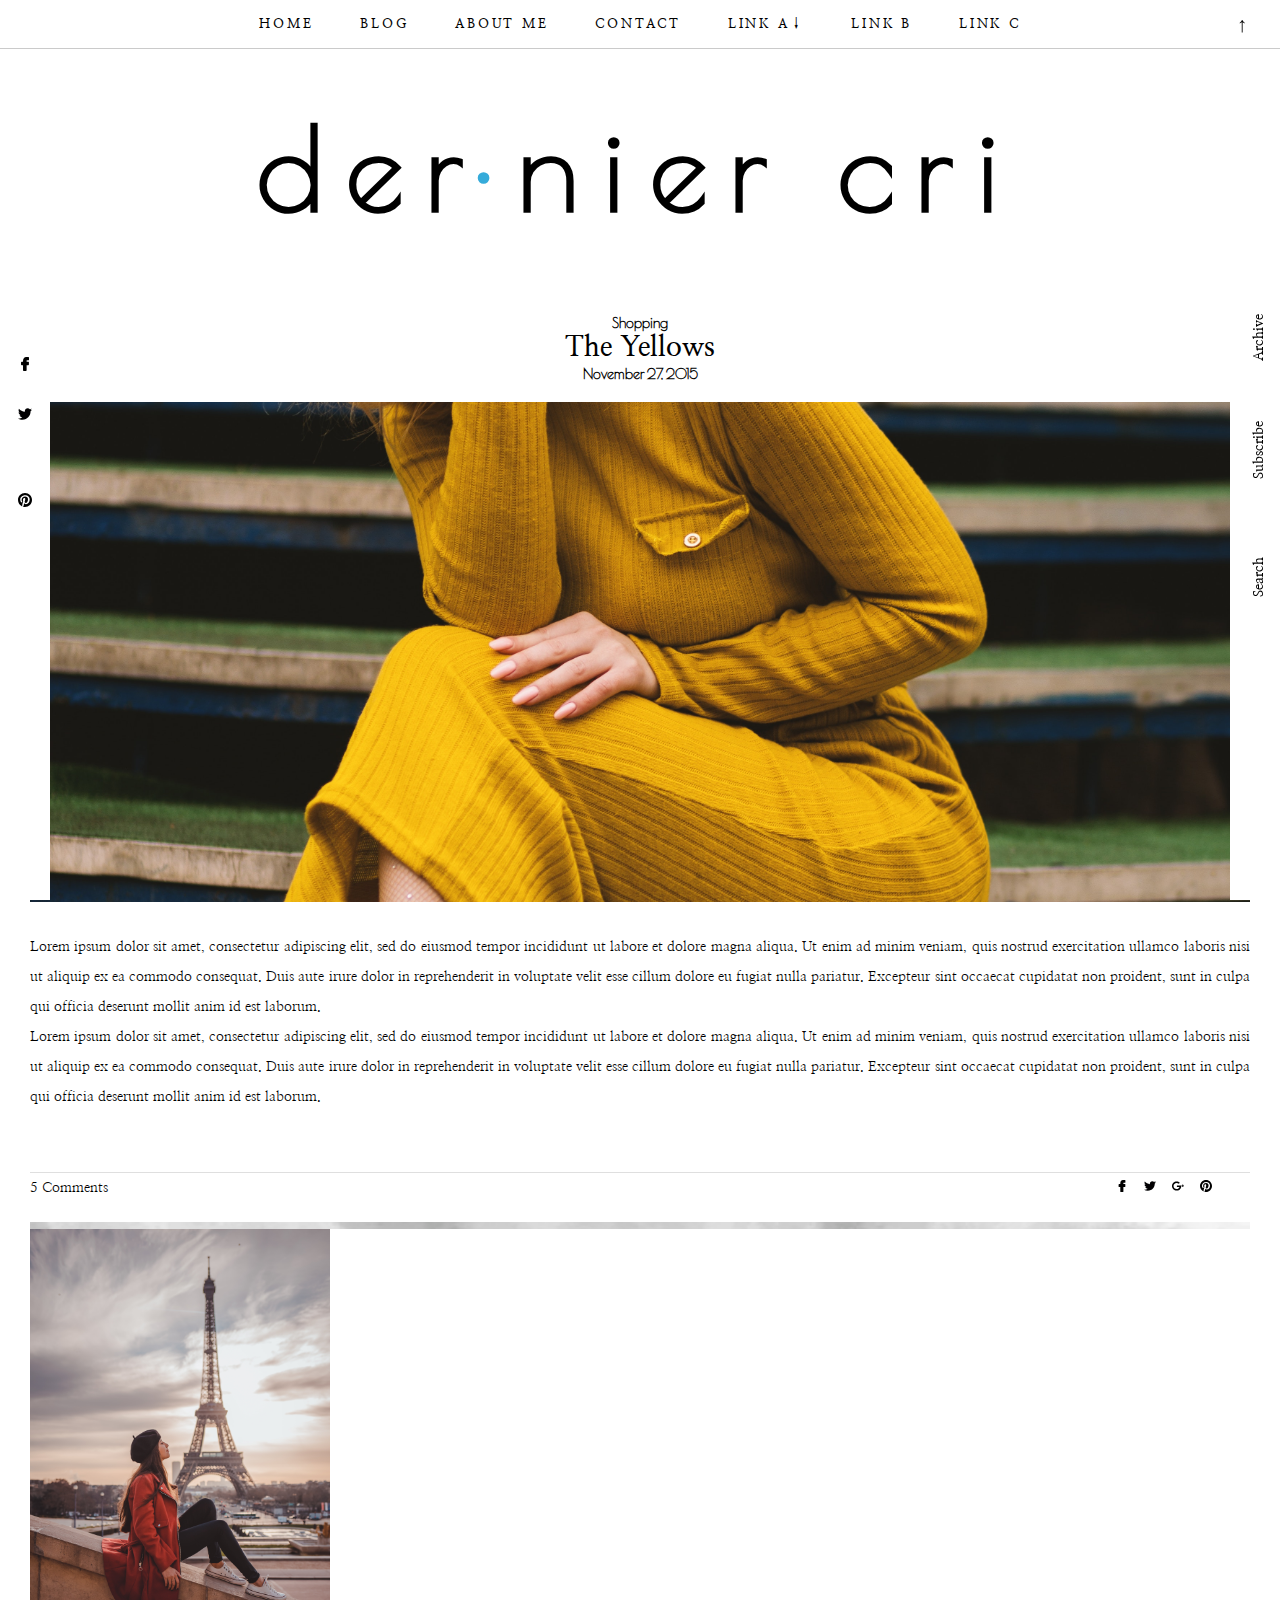
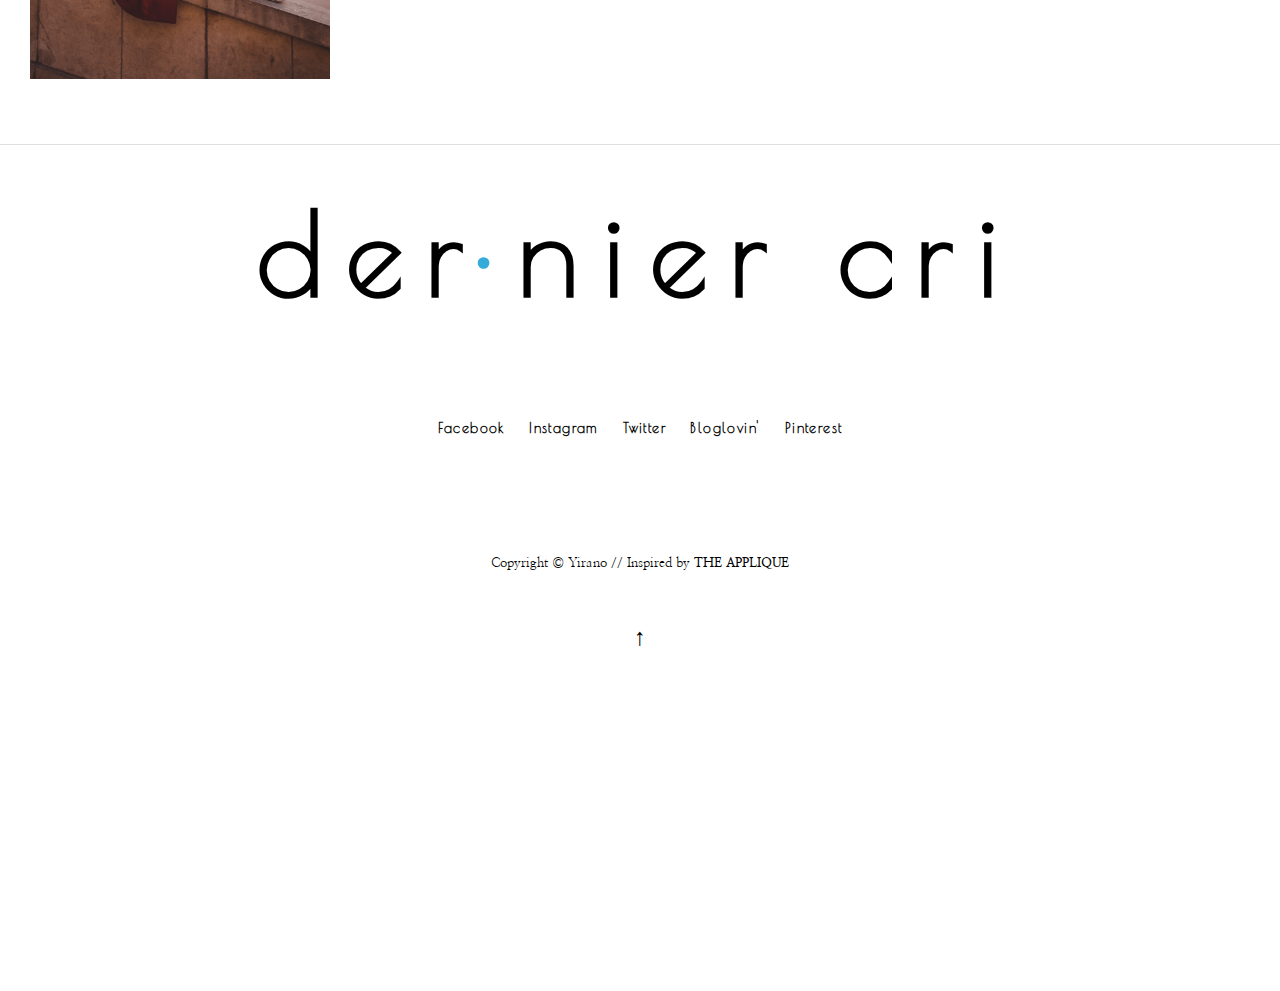
==== pages/blog.html @ 06269ecc "redo blog.html stylesheet with mobile first in mind" ====
<!DOCTYPE html>
<html lang="en">

<head>
    <meta charset="UTF-8">
    <meta name="viewport" content="width=device-width, initial-scale=1.0">
    <meta http-equiv="X-UA-Compatible" content="ie=edge">
    <title>der·nier cri</title>

    <link href="https://fonts.googleapis.com/css?family=Nanum+Myeongjo:400,700|Poiret+One" rel="stylesheet">
    <link rel="icon" type="image/svg" href="../imgs/diamond.png" />
    <link rel="stylesheet" href="../style.css">
</head>

<body>

    <nav>
        <h2 id="scrollTitle" class="scrollTitle scrollUp">der<span>&middot;</span>nier cri</h2>
        <h2 id="scrollArrowHeader"><a href="#header">&uarr;</a></h2>
        <ul>
            <li><a href="#">Home</a></li>
            <li><a href="#">Blog</a></li>
            <li><a href="#">About Me</a></li>
            <li><a href="#">Contact</a></li>
            <li><a href="#" class="subA">Link A<span>&darr;</span></a>
                <ul>
                    <li><a href="#">SUBLINK A</a></li>
                    <li><a href="#">SUBLINK B</a></li>
                    <li><a href="#">SUBLINK C</a></li>
                    <li><a href="#">SUBLINK D<span class="rotateArrow">&#10141;</span></a>
                        <ul>
                            <li><a href="#">SUBLINK E</a></li>
                            <li><a href="#">SUBLINK F</a></li>
                            <li><a href="#">SUBLINK G</a></li>
                        </ul>
                    </li>
                </ul>
            </li>
            <li><a href="#">Link B</a></li>
            <li><a href="#">Link C</a></li>
        </ul>

    </nav>

    <div class="collMenu">
        <input id="menuCheck" type="checkbox">
        <div class="collMenuBar">
            <label for="menuCheck">MENU
            </label>
        </div>
        <ul class="menuBox">
            <li><a href="#">Home</a></li>
            <li><a href="#">Blog</a></li>
            <li><a href="#">About Me</a></li>
            <li><a href="#">Contact</a></li>
        </ul>
    </div>


    <header id="header">
        <h1>der<span>&middot;</span>nier cri</h1>
    </header>

    <div class="blogContainer">


        <div class="blogPostDesc">
            <div class="keyword">Shopping</div>
            <div class="blogTitle">
                <h1>The Yellows</h1>
            </div>
            <div class="blogDate">November 27, 2015</div>
        </div>
        <div class="singleBlog">

            <div class="blogImg">
                <img src="../imgs/blog1.jpg" />
            </div>

            <div class="blogPost">

                <p>Lorem ipsum dolor sit amet, consectetur adipiscing elit, sed do eiusmod
                    tempor incididunt ut labore et dolore magna aliqua. Ut enim ad minim veniam, quis nostrud
                    exercitation ullamco laboris nisi ut aliquip ex ea commodo consequat. Duis aute irure dolor in
                    reprehenderit in voluptate velit esse cillum dolore eu fugiat nulla pariatur. Excepteur sint
                    occaecat cupidatat non proident, sunt in culpa qui officia deserunt mollit anim id est laborum.</p>

                <p>Lorem ipsum dolor sit amet, consectetur adipiscing elit, sed do eiusmod
                    tempor incididunt ut labore et dolore magna aliqua. Ut enim ad minim veniam, quis nostrud
                    exercitation ullamco laboris nisi ut aliquip ex ea commodo consequat. Duis aute irure dolor in
                    reprehenderit in voluptate velit esse cillum dolore eu fugiat nulla pariatur. Excepteur sint
                    occaecat cupidatat non proident, sunt in culpa qui officia deserunt mollit anim id est laborum.</p>
                </div>
                
                
                <div class="blogFooter">
                    <div class="comments">5 Comments</div>
                    <div class="blogSocialIcons">
                        <ul>
                            <li><img src="../imgs/facebook.svg"></li>
                            <li><img src="../imgs/twitter.svg"></li>
                            <li><img src="../imgs/google.svg"></li>
                            <li><img src="../imgs/pinterest.svg"></li>
                            
                        </ul>
                    </div>
                </div>
                
                <div class="borderPattern"></div>
            </div>
                
            <div class="blogSidebar">
                <img src="../imgs/contactImg3.jpg" style="width: 300px" />
            </div>


            <div class="bars leftBar leftBarHide">
                <ul>
                    <li><a href="#"><img src="../imgs/facebook.svg" alt=""></a></li>
                    <li><a href="#"><img src="../imgs/twitter.svg" alt=""></a></li>
                    <li><a href="#"><img src="../imgs/instagram.svg" alt=""></a></li>
                    <li><a href="#"><img src="../imgs/pinterest.svg" alt=""></a></li>
                    <li><a href="#"><img src="../imgs/bloglovin.svg" alt=""></a></li>
                </ul>
            </div>

            <div class="rightBar bars rightBarHide">
                <ul>
                    <li><a href="#">Archive</a></li>
                    <li><a href="#">Subscribe</a></li>
                    <li><a href="#">Search</a></li>
                </ul>
            </div>


    </div>

        <script src="../script.js"></script>

        <footer>
            <div class="footerTitle">
                <h1>der<span>&middot;</span>nier cri</h1>
            </div>
            <div class="footerSocialMedia">
                <ul>
                    <li><a href="#">Facebook</a></li>
                    <li><a href="#">Instagram</a></li>
                    <li><a href="#">Twitter</a></li>
                    <li><a href="#">Bloglovin'</a></li>
                    <li><a href="#">Pinterest</a></li>
                </ul>
            </div>
            <p>
                Copyright &COPY; Yirano // Inspired by <a href="http://dahz.daffyhazan.com/applique/travel/" target="_blank">THE
                    APPLIQUE</a>
            </p>

            <h2><a href="#header">&uarr;</a></h2>
        </footer>


</body>

</html>
---- style.css ----
@keyframes scrollDown {
    0% {
        top: -50px;
        opacity: 0;
    }
    
    75% {
        opacity: 1;
    }
    
    100% {
        top: 2px;
        opacity: 1;
    }
}

@keyframes scrollUp {
    0% {
        top: 2px;
    }

    75% {
        opacity: 1;
    }

    100% {
        top: -50px;
        opacity: 0;
    }
}

@keyframes scrollArrDown {
    0% {
        top: -50px;
        opacity: 0;
    }

    75% {
        opacity: 1;
    }

    100% {
        top: 12px;
        opacity: 1;
    }
}

@keyframes fadeHeader {
    0% {
        opacity: 1;
    }

    100% {
        opacity: 0;
    }
}

@keyframes showHeader {
    0% {
        opacity: 0;
    }

    100% {
        opacity: 1;
    }
}

@keyframes leftBarHide {
    0% {
        left: 0px;
    }

    100% {
        left: -50px;
    }
}

@keyframes leftBarShow {
    0% {
        left: -50px;
    }

    100% {
        left: 0px;
    }
}

@keyframes rightBarHide {
    0% {
        right: 0px;
    }

    100% {
        right: -50px;
    }
}

@keyframes rightBarShow {
    0% {
        right: -50px;

    }

    100% {
        right: 0px;
    }
}

:root {
    --header-font: 'Poiret One', cursive;
    --body-font: 'Nanum Myeongjo', serif;
}

* {
    margin: 0;
    box-sizing: border-box;
}

html {
    scroll-behavior: smooth;
}

body {
    position: relative;
    width: 100%;
    font-family: var(--body-font);
    font-size: 14px;
    margin: 0 auto;
    margin-bottom: 300px;

}

a {
    text-decoration: none;
    font-weight: 700;
    color: inherit;
    transition-duration: 200ms;
}

a:hover {
    color: rgb(53, 171, 218);
    transition-duration: 200ms;
}

nav {
    position: fixed;
    width: 100%;
    padding: 15px 0;
    background-color: #fff;
    text-transform: uppercase;
    letter-spacing: .2em;
    border-bottom: 1px solid rgb(202, 202, 202);
    z-index: 9999;
}

#scrollTitle {
    position: fixed;
    font-family: var(--header-font);
    font-size: 2.3em;
    text-transform: none;
    left: 20px;
    z-index: 99999;
}

.scrollTitle {
    top: -120px;
}

#scrollArrowHeader {
    position: fixed;
    font-family: var(--header-font);
    right: 20px;
    top: 12px;
}

.scrollDown {
    animation: scrollDown 500ms forwards;
}


.scrollUp {
    display: block;
    visibility: visible;
    animation: scrollUp 500ms forwards;
}


.scrollArrDown {
    display: block;
    visibility: visible;
    animation: scrollArrDown 500ms forwards;
}

nav h2 span {
    color: rgb(53, 171, 218);
}


nav a {
    text-decoration: none;
    color: #000;

    padding: 20px 10px;
    width: 100%;
}

nav ul {
    text-align: center;
    padding: 0;
}

nav ul li {
    display: inline-block;
    list-style: none;
    padding: 0 10px;
    font-size: .9em;
}

nav ul li ul {
    display: none;
    position: absolute;
    margin-top: -3px;
    width: 190px;
    padding: 10px 0;
    background-color: #fff;
    border: 1px solid rgb(202, 202, 202);
    border-top: none;
}

nav ul li ul li {
    display: block;
    width: 100%;
    padding: 15px 0px;
    margin: 0 auto;
    border-bottom: 1px dotted rgb(202, 202, 202);
}

nav ul li ul li a:hover {
    font-style: italic;
    border-bottom: none;
}

nav ul li ul li ul {
    display: none;
    position: absolute;
    margin-top: -1px;
    left: 191px;
    width: 190px;
    padding: 10px 0;
    background-color: #fff;
    border: 1px solid rgb(202, 202, 202);
    border-left: none;
}


nav ul li:hover ul {
    display: block;
    top: 50px
}

nav ul li:hover ul ul {
    display: none;
}

nav ul li ul li:hover ul {
    display: block;
}

nav ul li ul li:last-child {
    border-bottom: none;
}

header {
    width: 100%;
    padding-bottom: 0px;
}

header h1 {
    padding: 100px 0 50px 0;
    font-family: var(--header-font);
    font-size: 8em;
    text-align: center;
    letter-spacing: .2em;
}

.fadeHeader {
    animation: fadeHeader 400ms forwards;
}

.showHeader {
    animation: showHeader 350ms forwards;
}

header h1,
footer h1 {
    font-size: 9vw;
}

header h1 span,
footer h1 span {
    font-size: 1em;
    color: rgb(53, 171, 218);

}

/********* CONTAINER **********/

.container {
    width: 95%;
    margin: 0 auto;
    padding: 0 20px;
}

.slider {
    overflow: hidden;
    margin-bottom: 20px;
}

.slider img {
    position: relative;
    width: 100%;
}

.menuBox {
    display: flex;
    justify-content: space-between;
    flex-wrap: wrap;
    flex-basis: 100%;
}

.menuBoxSize {
    position: relative;
    flex-basis: 100%;
    max-height: 310px;
    min-width: 290px;
    overflow: hidden;
    margin-bottom: 20px;    
}

.menuBoxSize img {
    width: 130%;
}

.menuBoxSize:nth-child(2) img {
    width: 100%;
    margin-top: -150px;
}

.menuBoxSize:nth-child(3) img {
    position: relative;
    top: -120px;
    width: 100%;
    margin-left: 0px;
}

.menuBoxLabel {
    position: absolute;
    width: 100%;
    height: 100%;
    background-color: rgba(0, 0, 0, .3);
    color: #fff;
    transition-duration: 100ms;
    z-index: 1;
}

.menuBoxLabel:after {
    content: '';
    position: absolute;
    top: 2.5%;
    left: 2.5%;
    height: 95%;
    width: 95%;
    border: 1px solid #fff;
}

.menuBoxLabel h2,
.menuBoxLabel p {
    position: absolute;
    line-height: 3em;
    top: 40%;
    text-align: center;
    width: 100%;
}

.menuBoxLabel h2 {
    font-size: 2em;
    letter-spacing: .1em;
}

.menuBoxLabel p {
    font-family: var(--header-font);
    font-size: .8em;
}

.menuBoxLabel:hover {
    background-color: rgba(0, 0, 0, .5);
    transition-duration: 100ms;
}

.blogPosts {
    display: flex;
    justify-content: space-between;
    flex-wrap: wrap;
    margin: 0 auto;
    margin-top: 50px;

    text-align: center;
    line-height: 2em;

}

.blogPosts div {
    margin: 10px 0;
}

.blogPost {
    flex-basis: 100%;
    margin-bottom: 30px;
    padding-bottom: 30px;

}

.blogPost img {
    position: relative;
    width: 100%;
    align-content: center;
    top: -100px;

}

.blogImg {
    overflow: hidden;
    position: relative;
    max-height: 320px;
    min-width: 320px;

    margin-bottom: 30px;

}

.blogImg:hover:after {
    content: '';
    position: absolute;
    top: 2.5%;
    left: 2.5%;
    margin: 0 auto;
    width: 95%;
    height: 95%;
    border: 1px solid #fff;
}

.keyword,
.blogDate {
    font-family: var(--header-font);
    font-weight: bold;
}

.blogTitle {
    font-family: var(--body-font);
}

.blogExcerpt {
    color: grey;
}

.readMoreBtn {
    height: 30px;
    width: 160px;
    margin: 20px;
    text-transform: uppercase;
    background-color: white;
    border: 1px solid rgb(175, 175, 175);
    transition-duration: 150ms;
}

.readMoreBtn:active,
.readMoreBtn:focus {
    outline: none;
}

.readMoreBtn:hover {
    background-color: rgb(53, 171, 218);
    color: #fff;
    border-color: rgb(53, 171, 218);
    transition-duration: 150ms;
}

.blogFooter {
    display: flex;
    justify-content: space-between;
    height: 50px;
    border-top: 1px solid rgb(223, 223, 223);


}

.blogSocialIcons ul {
    list-style: none;
    width: 140px;
    padding: 0;

}

.blogSocialIcons li {
    display: inline;
    padding: 0 6px;
}

.blogSocialIcons img {
    width: 14px;
    top: 5px;
}

.borderPattern {
    background: url("imgs/borderPattern.jpg");
    height: 7px;
    background-size: cover;
    background-position: center;
}


footer {
    text-align: center;
    padding: 40px 0;
    margin-top: 50px;
    border-top: 1px solid rgb(223, 223, 223);

}

footer h1 {
    font-family: var(--header-font);
    letter-spacing: .2em;
}

.footerSocialMedia {
    padding: 60px 0px;
    font-family: var(--header-font);
    letter-spacing: .1em;
}

.footerSocialMedia ul {
    list-style: none;
    padding: 20px;
}

.footerSocialMedia ul li {
    display: inline-block;
    padding: 20px 10px;
}

.footerSocialMedia ul li a {
    padding: 10px 0px;


}

footer p {
    font-size: .9em;
    padding: 20px;

}

footer h2 {
    font-family: var(--header-font);
    font-size: 1.7em;
    padding-top: 30px;
}

.bars,
.scrollTitle,
#scrollArrowHeader {
    display: none;
    visibility: hidden;
}

nav {
    display: none;
}


.collMenu ul {
    /* display: none; */
    display: block;
    position: fixed;
    top: 0px;
    width: 100%;
    background-color: #fff;
    list-style-type: none;
    padding: 0;
    padding-top: 40px;
    text-align: center;

    transform: translateY(-300px);
    transition-duration: 400ms;
    z-index: 99999;
}

.collMenu ul li {
    padding: 20px;
}

#menuCheck {
    display: none;
}

#menuCheck:checked ~ .menuBox{
   display: block;

    transform: translateY(10px);
    transition-duration: 400ms;

}

.collMenuBar {
    position: fixed;
    top: 0px;
    left: 0px;
    padding: 20px 30px;
    background-color:#fff;
    width: 100%;
    text-align: right;

    z-index: 99999999;

}



/********* RESPONSIVE **********/

@media screen and (min-width: 600px) {
    .menuBoxSize:nth-child(2) img {
        margin-top: -300px;
    }

    .menuBoxSize:nth-child(3) img {
        margin-top: -100px;
    }

    .blogImg {
        display: flex;
        align-content: center;
        align-items: center;
    }

    .blogImg {
        min-height: 600px;
    }

}

@media screen and (min-width: 901px) {
    .container {
        width: 80%;
    }

    nav {
        display: block;
        z-index: 99999;
    }

    .collMenu {
        display: none;
    }

    .menuBoxSize img {
        width: 130%;
    }

    .menuBoxSize:nth-child(1) img {
        height: 100%;
    }

    .menuBoxSize:nth-child(2) img {
        width: 100%;
        margin-top: -150px;
    }

    .menuBoxSize:nth-child(3) img {
        position: relative;
        top: 0px;
        width: 100%;
        margin-left: 0px;
    }
    
    .blogImg {
        min-height: 500px;
    }

    .bars,
    .scrollTitle,
    #scrollArrowHeader {
        display: block;
        visibility: visible;
    }

    .bars {
        z-index: 99997;
    }

    .bars ul {
        list-style: none;
        padding: 0;
        margin: 0 auto;        
    }

    .rightBar {
        display: grid;
        align-items: center;
        position: fixed;
        top: 0;
        right: 0;
        height: 100%;
        width: 50px;
        background-color: #fff;
    }
    
    .rightBar ul li {
        transform: rotate(-90deg);
        padding: 50px 0;
        
    }

    .rightBarShow {
        animation: rightBarShow 500ms forwards;
    }


    .rightBarHide {
        animation: rightBarHide 500ms forwards;
    }

    .leftBar {
        display: grid;
        align-items: center;
        position: fixed;
        top: 0;
        left: 0;
        height: 100%;
        width: 50px;
        background-color: #fff;

    }

    .leftBar img {
        display: block;
        width: 14px;
    }

    .leftBar a {
        padding: 10px;
        
    }

    .leftBarShow {
        animation: leftBarShow 500ms forwards;
    }

    .leftBarHide {
        animation: leftBarHide 500ms forwards;
    }

}

@media screen and (min-width: 1007px) {

    .menuBoxSize {
        position: relative;
        flex-basis: 32%;
        min-height: 340px;
        overflow: hidden;
    }

    .blogPost {
        flex-basis: 48.7%;
        margin-bottom: 30px;
        padding-bottom: 30px;
    }

    .blogPost img {
        position: relative;
        align-content: center;
        top: 0px;

    }

    .blogImg {
        overflow: hidden;
        position: relative;
        margin-bottom: 30px;
    }


}


/********* BLOG.HTML **********/

.blogContainer {
    width: 100%;
    padding: 10px 30px;
}

.singleBlog {
    line-height: 30px;
}

.singleBlog img {
    width: 100%;
}

.singleBlog>.blogImg:hover:after {
    border: none;
}

.blogSocialIcons img {
    width: 12px;
}

.blogContainer > .blogPostDesc {
    padding: 20px;
    text-align: center;

}

.blogPost {
    text-align: justify;
} 

/* 
.blogContainer
{
    display: grid;
    grid-template-columns: 60% 40%;
    padding: 0 140px;    
}
.blogContainer > .singleBlog {
    grid-column: 1/2;
  
}

.singleBlog > .blogImg > img 
{
    width: 100%;
}

.blogPostDesc
{
    grid-column: 1/3;
    padding: 60px;
    text-align: center;

}
.blogContainer > .blogSidebar
{
    grid-column: 2/3;
    justify-self: center;
      padding: 0 40px;
      border-left: 1px solid #ccc;
}
 */
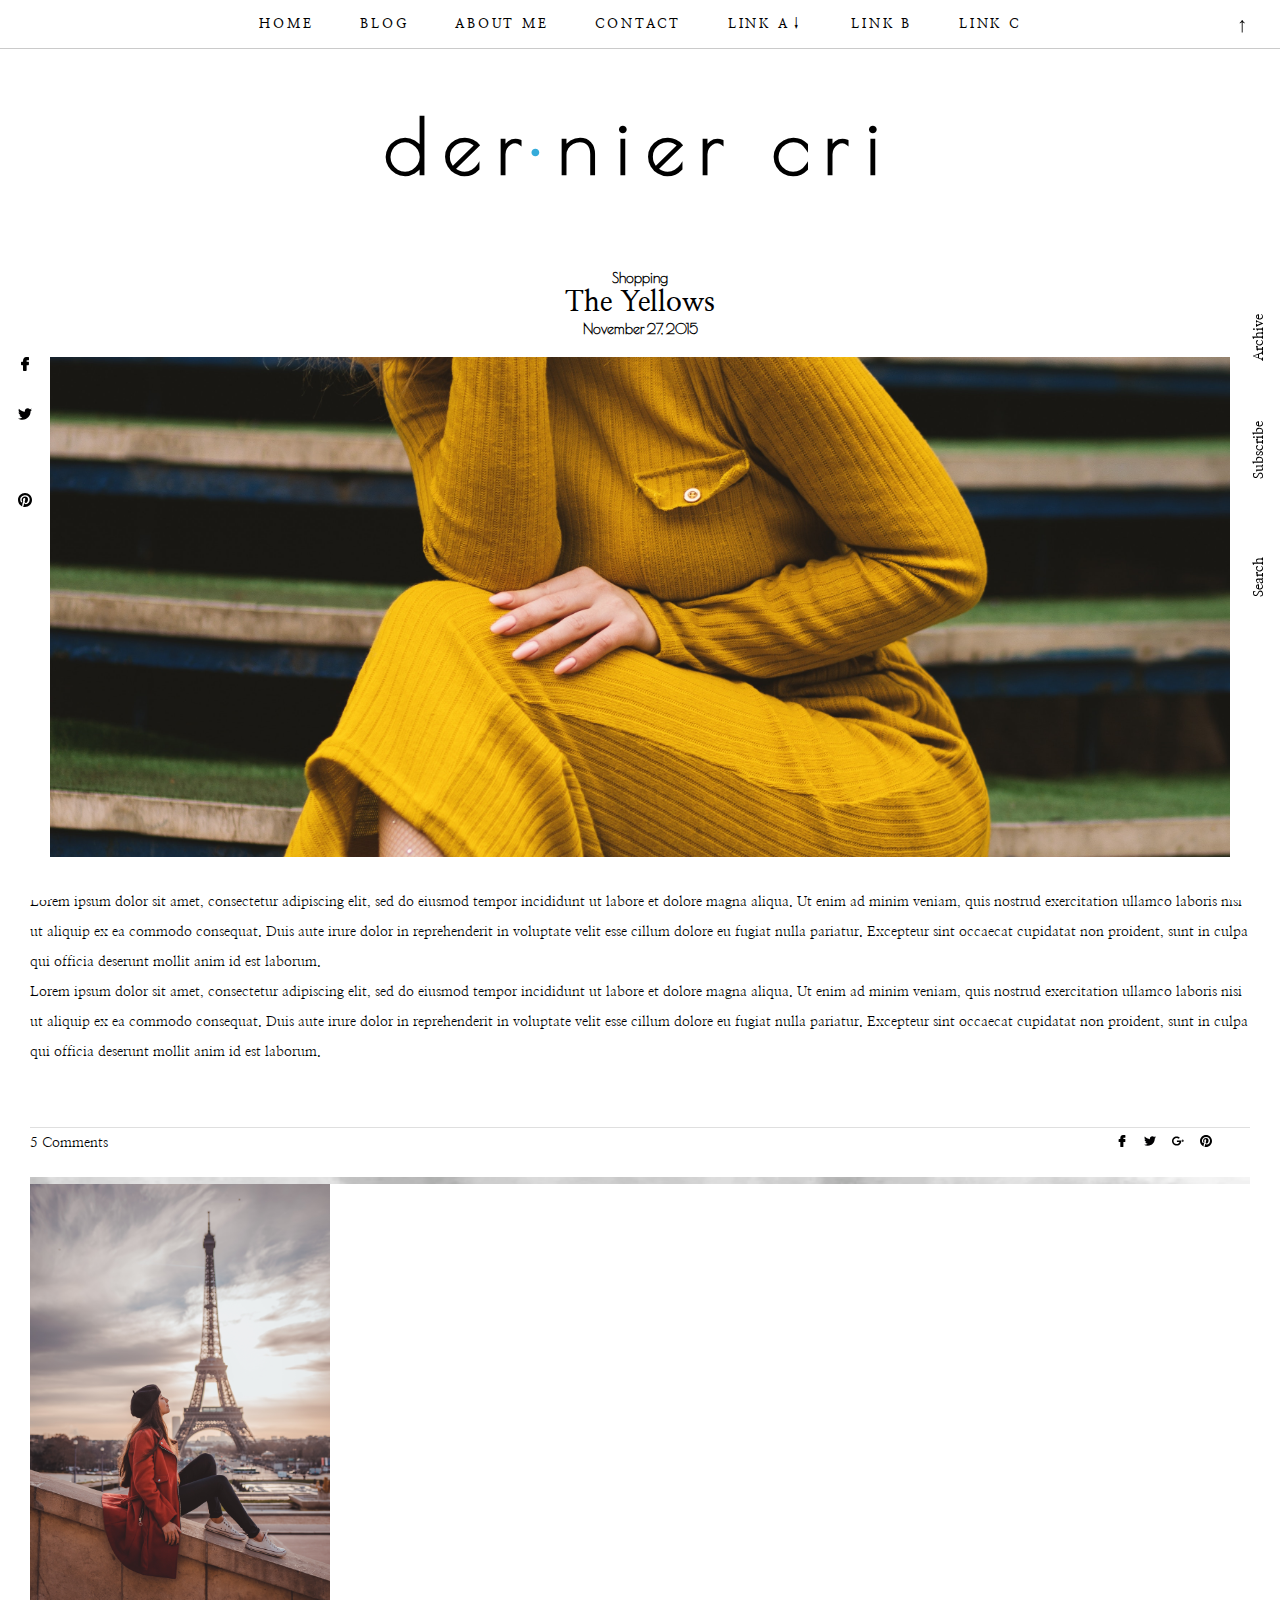
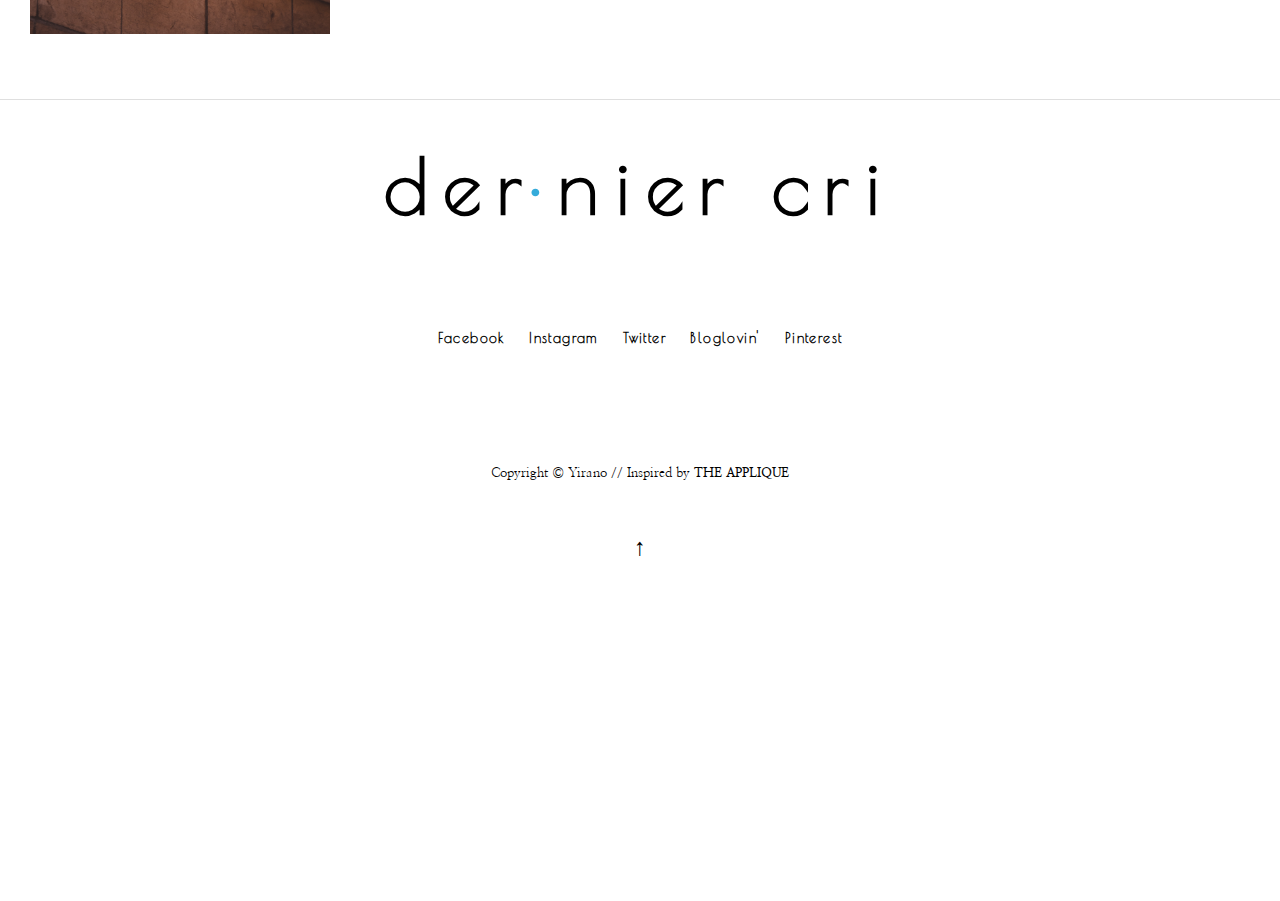
==== commit 4ecd3c49: "fix blog - readmore - link + responsive images resize for 1655px and up" ====
--- a/pages/blog.html
+++ b/pages/blog.html
@@ -18,7 +18,7 @@
         <h2 id="scrollTitle" class="scrollTitle scrollUp">der<span>&middot;</span>nier cri</h2>
         <h2 id="scrollArrowHeader"><a href="#header">&uarr;</a></h2>
         <ul>
-            <li><a href="#">Home</a></li>
+            <li><a href="../#">Home</a></li>
             <li><a href="#">Blog</a></li>
             <li><a href="#">About Me</a></li>
             <li><a href="#">Contact</a></li>
@@ -49,7 +49,7 @@
             </label>
         </div>
         <ul class="menuBox">
-            <li><a href="#">Home</a></li>
+            <li><a href="../#">Home</a></li>
             <li><a href="#">Blog</a></li>
             <li><a href="#">About Me</a></li>
             <li><a href="#">Contact</a></li>
@@ -90,73 +90,73 @@
                     exercitation ullamco laboris nisi ut aliquip ex ea commodo consequat. Duis aute irure dolor in
                     reprehenderit in voluptate velit esse cillum dolore eu fugiat nulla pariatur. Excepteur sint
                     occaecat cupidatat non proident, sunt in culpa qui officia deserunt mollit anim id est laborum.</p>
-                </div>
-                
-                
-                <div class="blogFooter">
-                    <div class="comments">5 Comments</div>
-                    <div class="blogSocialIcons">
-                        <ul>
-                            <li><img src="../imgs/facebook.svg"></li>
-                            <li><img src="../imgs/twitter.svg"></li>
-                            <li><img src="../imgs/google.svg"></li>
-                            <li><img src="../imgs/pinterest.svg"></li>
-                            
-                        </ul>
-                    </div>
-                </div>
-                
-                <div class="borderPattern"></div>
-            </div>
-                
-            <div class="blogSidebar">
-                <img src="../imgs/contactImg3.jpg" style="width: 300px" />
             </div>
 
 
-            <div class="bars leftBar leftBarHide">
-                <ul>
-                    <li><a href="#"><img src="../imgs/facebook.svg" alt=""></a></li>
-                    <li><a href="#"><img src="../imgs/twitter.svg" alt=""></a></li>
-                    <li><a href="#"><img src="../imgs/instagram.svg" alt=""></a></li>
-                    <li><a href="#"><img src="../imgs/pinterest.svg" alt=""></a></li>
-                    <li><a href="#"><img src="../imgs/bloglovin.svg" alt=""></a></li>
-                </ul>
+            <div class="blogFooter">
+                <div class="comments">5 Comments</div>
+                <div class="blogSocialIcons">
+                    <ul>
+                        <li><img src="../imgs/facebook.svg"></li>
+                        <li><img src="../imgs/twitter.svg"></li>
+                        <li><img src="../imgs/google.svg"></li>
+                        <li><img src="../imgs/pinterest.svg"></li>
+
+                    </ul>
+                </div>
             </div>
 
-            <div class="rightBar bars rightBarHide">
-                <ul>
-                    <li><a href="#">Archive</a></li>
-                    <li><a href="#">Subscribe</a></li>
-                    <li><a href="#">Search</a></li>
-                </ul>
-            </div>
+            <div class="borderPattern"></div>
+        </div>
+
+        <div class="blogSidebar">
+            <img src="../imgs/contactImg3.jpg" style="width: 300px" />
+        </div>
+
+
+        <div class="bars leftBar leftBarHide">
+            <ul>
+                <li><a href="#"><img src="../imgs/facebook.svg" alt=""></a></li>
+                <li><a href="#"><img src="../imgs/twitter.svg" alt=""></a></li>
+                <li><a href="#"><img src="../imgs/instagram.svg" alt=""></a></li>
+                <li><a href="#"><img src="../imgs/pinterest.svg" alt=""></a></li>
+                <li><a href="#"><img src="../imgs/bloglovin.svg" alt=""></a></li>
+            </ul>
+        </div>
+
+        <div class="rightBar bars rightBarHide">
+            <ul>
+                <li><a href="#">Archive</a></li>
+                <li><a href="#">Subscribe</a></li>
+                <li><a href="#">Search</a></li>
+            </ul>
+        </div>
 
 
     </div>
 
-        <script src="../script.js"></script>
+    <script src="../script.js"></script>
 
-        <footer>
-            <div class="footerTitle">
-                <h1>der<span>&middot;</span>nier cri</h1>
-            </div>
-            <div class="footerSocialMedia">
-                <ul>
-                    <li><a href="#">Facebook</a></li>
-                    <li><a href="#">Instagram</a></li>
-                    <li><a href="#">Twitter</a></li>
-                    <li><a href="#">Bloglovin'</a></li>
-                    <li><a href="#">Pinterest</a></li>
-                </ul>
-            </div>
-            <p>
-                Copyright &COPY; Yirano // Inspired by <a href="http://dahz.daffyhazan.com/applique/travel/" target="_blank">THE
-                    APPLIQUE</a>
-            </p>
+    <footer>
+        <div class="footerTitle">
+            <h1>der<span>&middot;</span>nier cri</h1>
+        </div>
+        <div class="footerSocialMedia">
+            <ul>
+                <li><a href="#">Facebook</a></li>
+                <li><a href="#">Instagram</a></li>
+                <li><a href="#">Twitter</a></li>
+                <li><a href="#">Bloglovin'</a></li>
+                <li><a href="#">Pinterest</a></li>
+            </ul>
+        </div>
+        <p>
+            Copyright &COPY; Yirano // Inspired by <a href="http://dahz.daffyhazan.com/applique/travel/" target="_blank">THE
+                APPLIQUE</a>
+        </p>
 
-            <h2><a href="#header">&uarr;</a></h2>
-        </footer>
+        <h2><a href="#header">&uarr;</a></h2>
+    </footer>
 
 
 </body>
--- a/style.css
+++ b/style.css
@@ -151,44 +151,6 @@
     letter-spacing: .2em;
     border-bottom: 1px solid rgb(202, 202, 202);
     z-index: 9999;
-}
-
-#scrollTitle {
-    position: fixed;
-    font-family: var(--header-font);
-    font-size: 2.3em;
-    text-transform: none;
-    left: 20px;
-    z-index: 99999;
-}
-
-.scrollTitle {
-    top: -120px;
-}
-
-#scrollArrowHeader {
-    position: fixed;
-    font-family: var(--header-font);
-    right: 20px;
-    top: 12px;
-}
-
-.scrollDown {
-    animation: scrollDown 500ms forwards;
-}
-
-
-.scrollUp {
-    display: block;
-    visibility: visible;
-    animation: scrollUp 500ms forwards;
-}
-
-
-.scrollArrDown {
-    display: block;
-    visibility: visible;
-    animation: scrollArrDown 500ms forwards;
 }
 
 nav h2 span {
@@ -303,6 +265,44 @@
 
 }
 
+#scrollTitle {
+    position: fixed;
+    font-family: var(--header-font);
+    font-size: 2.3em;
+    text-transform: none;
+    left: 20px;
+    z-index: 99999;
+}
+
+.scrollTitle {
+    top: -120px;
+}
+
+#scrollArrowHeader {
+    position: fixed;
+    font-family: var(--header-font);
+    right: 20px;
+    top: 12px;
+}
+
+.scrollDown {
+    animation: scrollDown 500ms forwards;
+}
+
+
+.scrollUp {
+    display: block;
+    visibility: visible;
+    animation: scrollUp 500ms forwards;
+}
+
+
+.scrollArrDown {
+    display: block;
+    visibility: visible;
+    animation: scrollArrDown 500ms forwards;
+}
+
 /********* CONTAINER **********/
 
 .container {
@@ -471,6 +471,7 @@
     background-color: white;
     border: 1px solid rgb(175, 175, 175);
     transition-duration: 150ms;
+
 }
 
 .readMoreBtn:active,
@@ -485,13 +486,12 @@
     transition-duration: 150ms;
 }
 
+
 .blogFooter {
     display: flex;
     justify-content: space-between;
     height: 50px;
     border-top: 1px solid rgb(223, 223, 223);
-
-
 }
 
 .blogSocialIcons ul {
@@ -763,11 +763,17 @@
 }
 
 @media screen and (min-width: 1007px) {
+    header h1, footer h1 {
+        font-size: 6vw;
+    }
+    .container {
+        padding: 100px;
+    }
 
     .menuBoxSize {
         position: relative;
         flex-basis: 32%;
-        min-height: 340px;
+        max-height: 360px;
         overflow: hidden;
     }
 
@@ -781,6 +787,7 @@
         position: relative;
         align-content: center;
         top: 0px;
+        /* min-height: 00px; */
 
     }
 
@@ -788,9 +795,21 @@
         overflow: hidden;
         position: relative;
         margin-bottom: 30px;
-    }
-
-
+        /* min-height: 900px; */
+        
+    }
+
+
+}
+
+@media screen and (min-width: 1655px) {
+    .menuBoxSize {
+        min-height: 400px;
+        max-height: 560px;
+    }
+    .blogImg {
+        min-height: 900px;
+    }
 }
 
 
@@ -823,9 +842,23 @@
 
 }
 
-.blogPost {
+.blogContainer > .blogPost {
     text-align: justify;
 } 
+
+.blogContainer > .blogPost::first-letter {
+    position: relative;
+    font-size: 5em;
+    font-weight: 700;
+    float: left;
+    padding-right: 10px;
+    line-height: 80px;
+}
+
+.blogContainer > .blogFooter {
+    display: block;
+}
+
 
 /* 
 .blogContainer
@@ -862,3 +895,4 @@
 
 
 
+
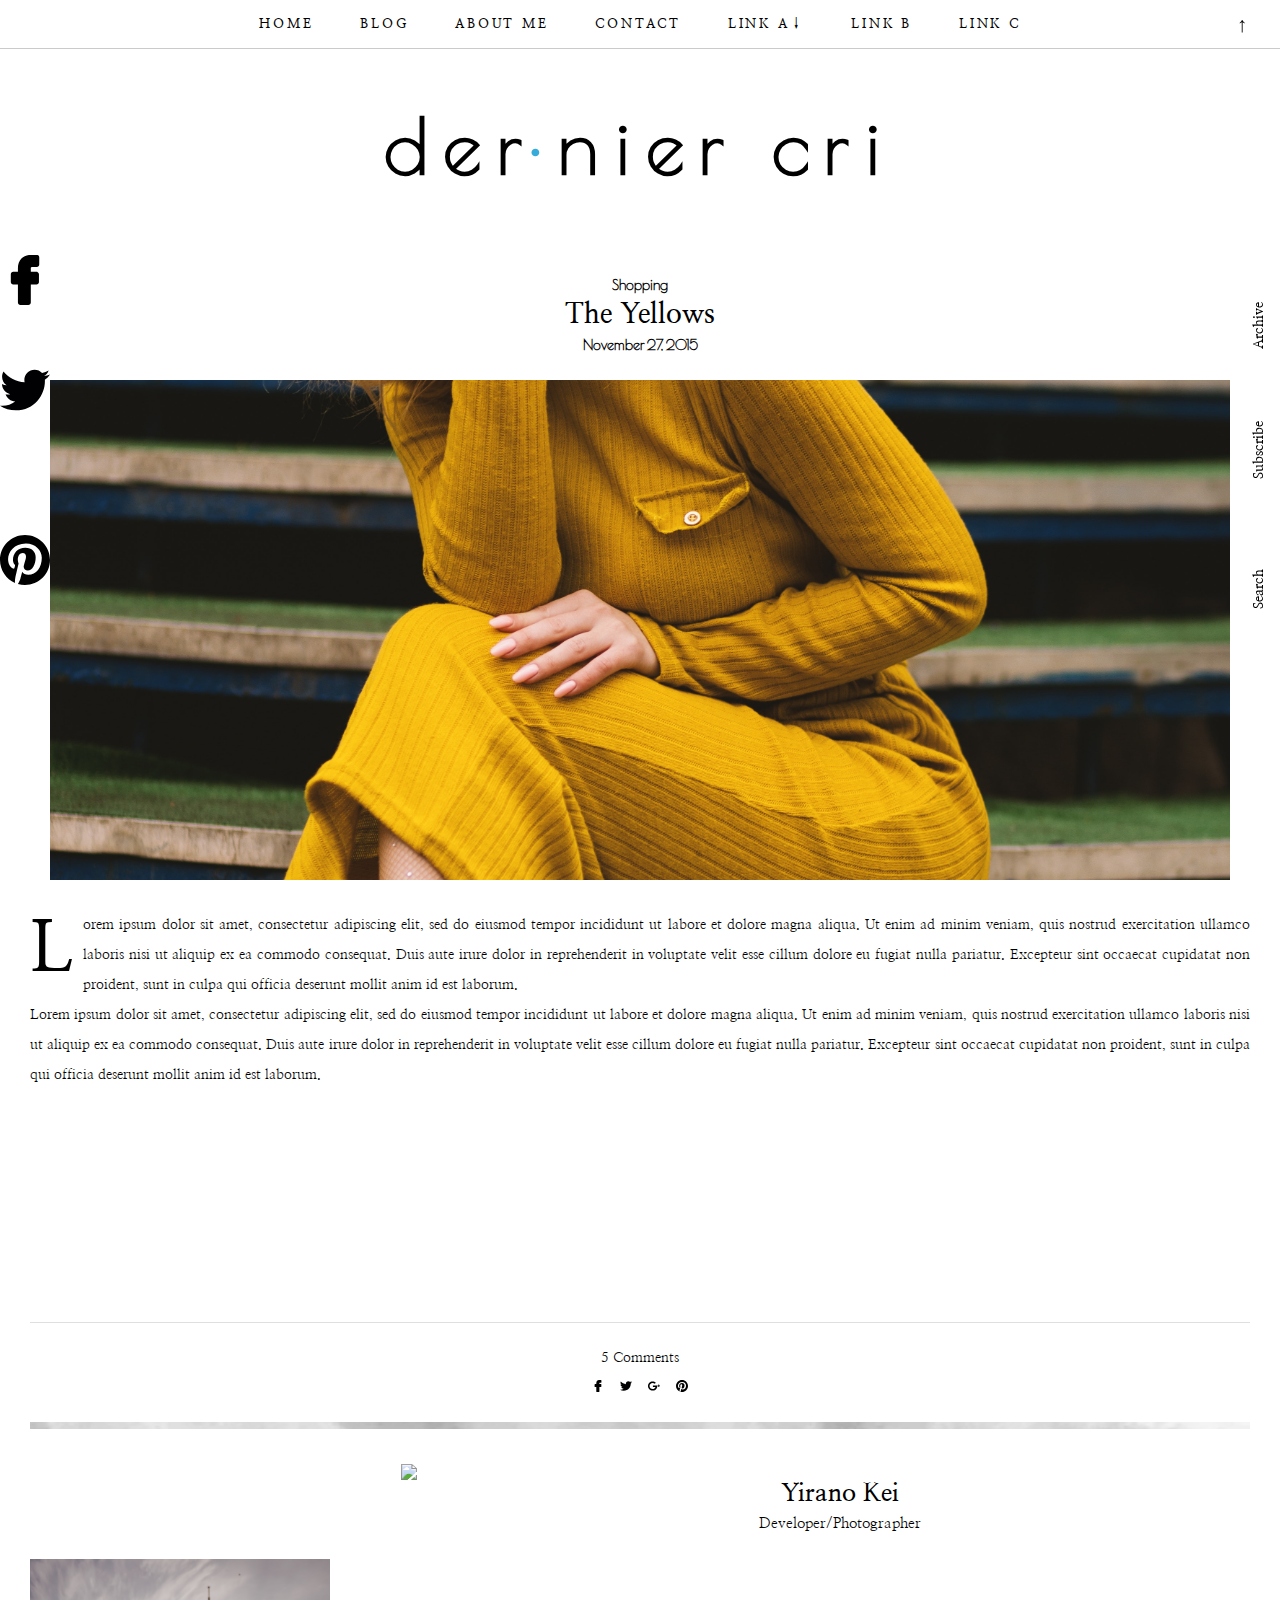
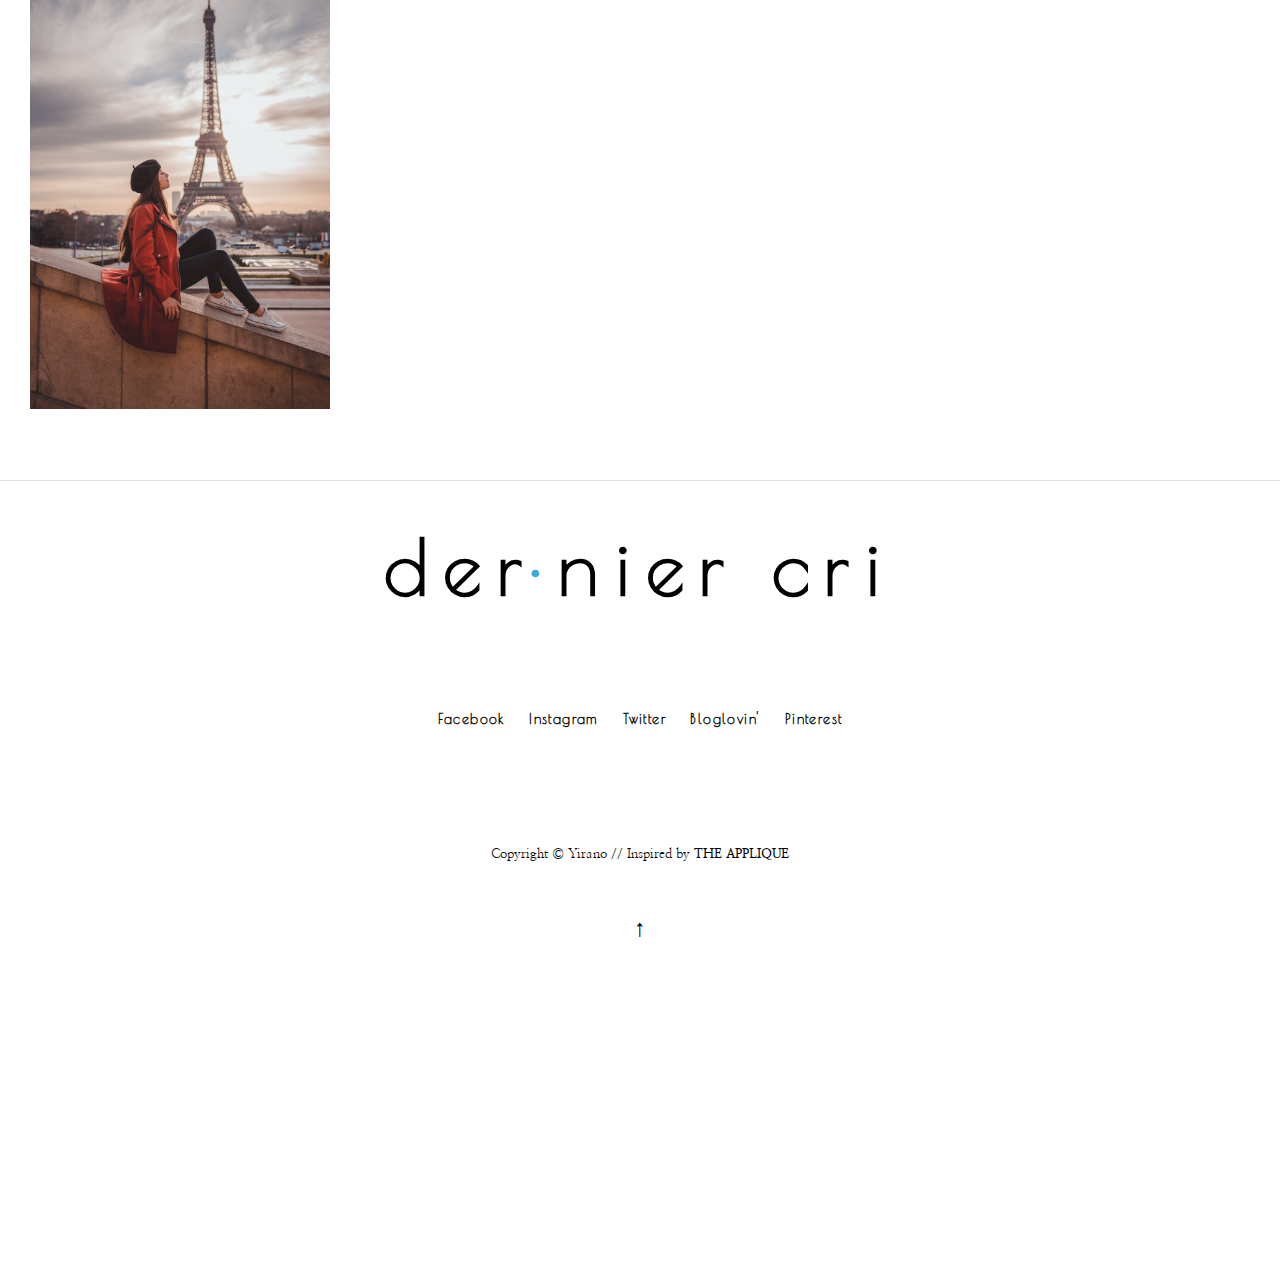
==== commit b6a3da5e: "align author profile image and info" ====
--- a/pages/blog.html
+++ b/pages/blog.html
@@ -105,10 +105,19 @@
                     </ul>
                 </div>
             </div>
+            <div class="borderPattern"></div>
 
-            <div class="borderPattern"></div>
         </div>
 
+        <div class="authorProfile">
+            <div class="profileImg">
+                <img src="../imgs/profile.jpg" />
+            </div>
+            <div class="profileAuthor">
+                <h3>Yirano Kei</h3>
+                <p>Developer/Photographer</p>
+            </div>
+        </div>
         <div class="blogSidebar">
             <img src="../imgs/contactImg3.jpg" style="width: 300px" />
         </div>
--- a/style.css
+++ b/style.css
@@ -3,11 +3,11 @@
         top: -50px;
         opacity: 0;
     }
-    
+
     75% {
         opacity: 1;
     }
-    
+
     100% {
         top: 2px;
         opacity: 1;
@@ -334,7 +334,7 @@
     max-height: 310px;
     min-width: 290px;
     overflow: hidden;
-    margin-bottom: 20px;    
+    margin-bottom: 20px;
 }
 
 .menuBoxSize img {
@@ -603,8 +603,8 @@
     display: none;
 }
 
-#menuCheck:checked ~ .menuBox{
-   display: block;
+#menuCheck:checked~.menuBox {
+    display: block;
 
     transform: translateY(10px);
     transition-duration: 400ms;
@@ -616,7 +616,7 @@
     top: 0px;
     left: 0px;
     padding: 20px 30px;
-    background-color:#fff;
+    background-color: #fff;
     width: 100%;
     text-align: right;
 
@@ -682,7 +682,7 @@
         width: 100%;
         margin-left: 0px;
     }
-    
+
     .blogImg {
         min-height: 500px;
     }
@@ -701,7 +701,7 @@
     .bars ul {
         list-style: none;
         padding: 0;
-        margin: 0 auto;        
+        margin: 0 auto;
     }
 
     .rightBar {
@@ -714,11 +714,11 @@
         width: 50px;
         background-color: #fff;
     }
-    
+
     .rightBar ul li {
         transform: rotate(-90deg);
         padding: 50px 0;
-        
+
     }
 
     .rightBarShow {
@@ -749,7 +749,7 @@
 
     .leftBar a {
         padding: 10px;
-        
+
     }
 
     .leftBarShow {
@@ -763,9 +763,12 @@
 }
 
 @media screen and (min-width: 1007px) {
-    header h1, footer h1 {
+
+    header h1,
+    footer h1 {
         font-size: 6vw;
     }
+
     .container {
         padding: 100px;
     }
@@ -787,16 +790,12 @@
         position: relative;
         align-content: center;
         top: 0px;
-        /* min-height: 00px; */
-
     }
 
     .blogImg {
         overflow: hidden;
         position: relative;
         margin-bottom: 30px;
-        /* min-height: 900px; */
-        
     }
 
 
@@ -807,6 +806,7 @@
         min-height: 400px;
         max-height: 560px;
     }
+
     .blogImg {
         min-height: 900px;
     }
@@ -820,15 +820,15 @@
     padding: 10px 30px;
 }
 
-.singleBlog {
+.blogContainer {
     line-height: 30px;
 }
 
-.singleBlog img {
-    width: 100%;
-}
-
-.singleBlog>.blogImg:hover:after {
+.blogContainer img {
+    width: 100%;
+}
+
+.singleBlog .blogImg:hover:after {
     border: none;
 }
 
@@ -836,17 +836,17 @@
     width: 12px;
 }
 
-.blogContainer > .blogPostDesc {
+.blogContainer .blogPostDesc {
     padding: 20px;
     text-align: center;
-
-}
-
-.blogContainer > .blogPost {
+}
+
+.blogContainer .blogPost {
     text-align: justify;
-} 
-
-.blogContainer > .blogPost::first-letter {
+    padding-bottom: 202px;
+}
+
+.blogContainer .blogPost::first-letter {
     position: relative;
     font-size: 5em;
     font-weight: 700;
@@ -855,10 +855,45 @@
     line-height: 80px;
 }
 
-.blogContainer > .blogFooter {
+.blogContainer ul {
+    margin: 0 auto;
+
+}
+
+.blogContainer .blogFooter {
     display: block;
-}
-
+    width: 100%;
+    height: 70px;
+    text-align: center;
+
+    margin-bottom: 30px;
+    padding-top: 20px;
+}
+
+.blogContainer .borderPattern {
+    margin-bottom: 30px;
+}
+
+.authorProfile {
+    display: flex;
+    flex-basis: 50%;
+    padding: 0 30px;
+    font-size: 1.5em;
+    text-align: center;
+    justify-content: space-evenly;
+    align-items: center;
+}
+
+.profileImg {
+    width: 100px;
+    height: 100px;
+    border-radius: 50%;
+    overflow: hidden;
+}
+
+.profileAuthor p {
+    font-size: .7em;
+}
 
 /* 
 .blogContainer
@@ -891,8 +926,4 @@
       padding: 0 40px;
       border-left: 1px solid #ccc;
 }
- */
-
-
-
-
+ */